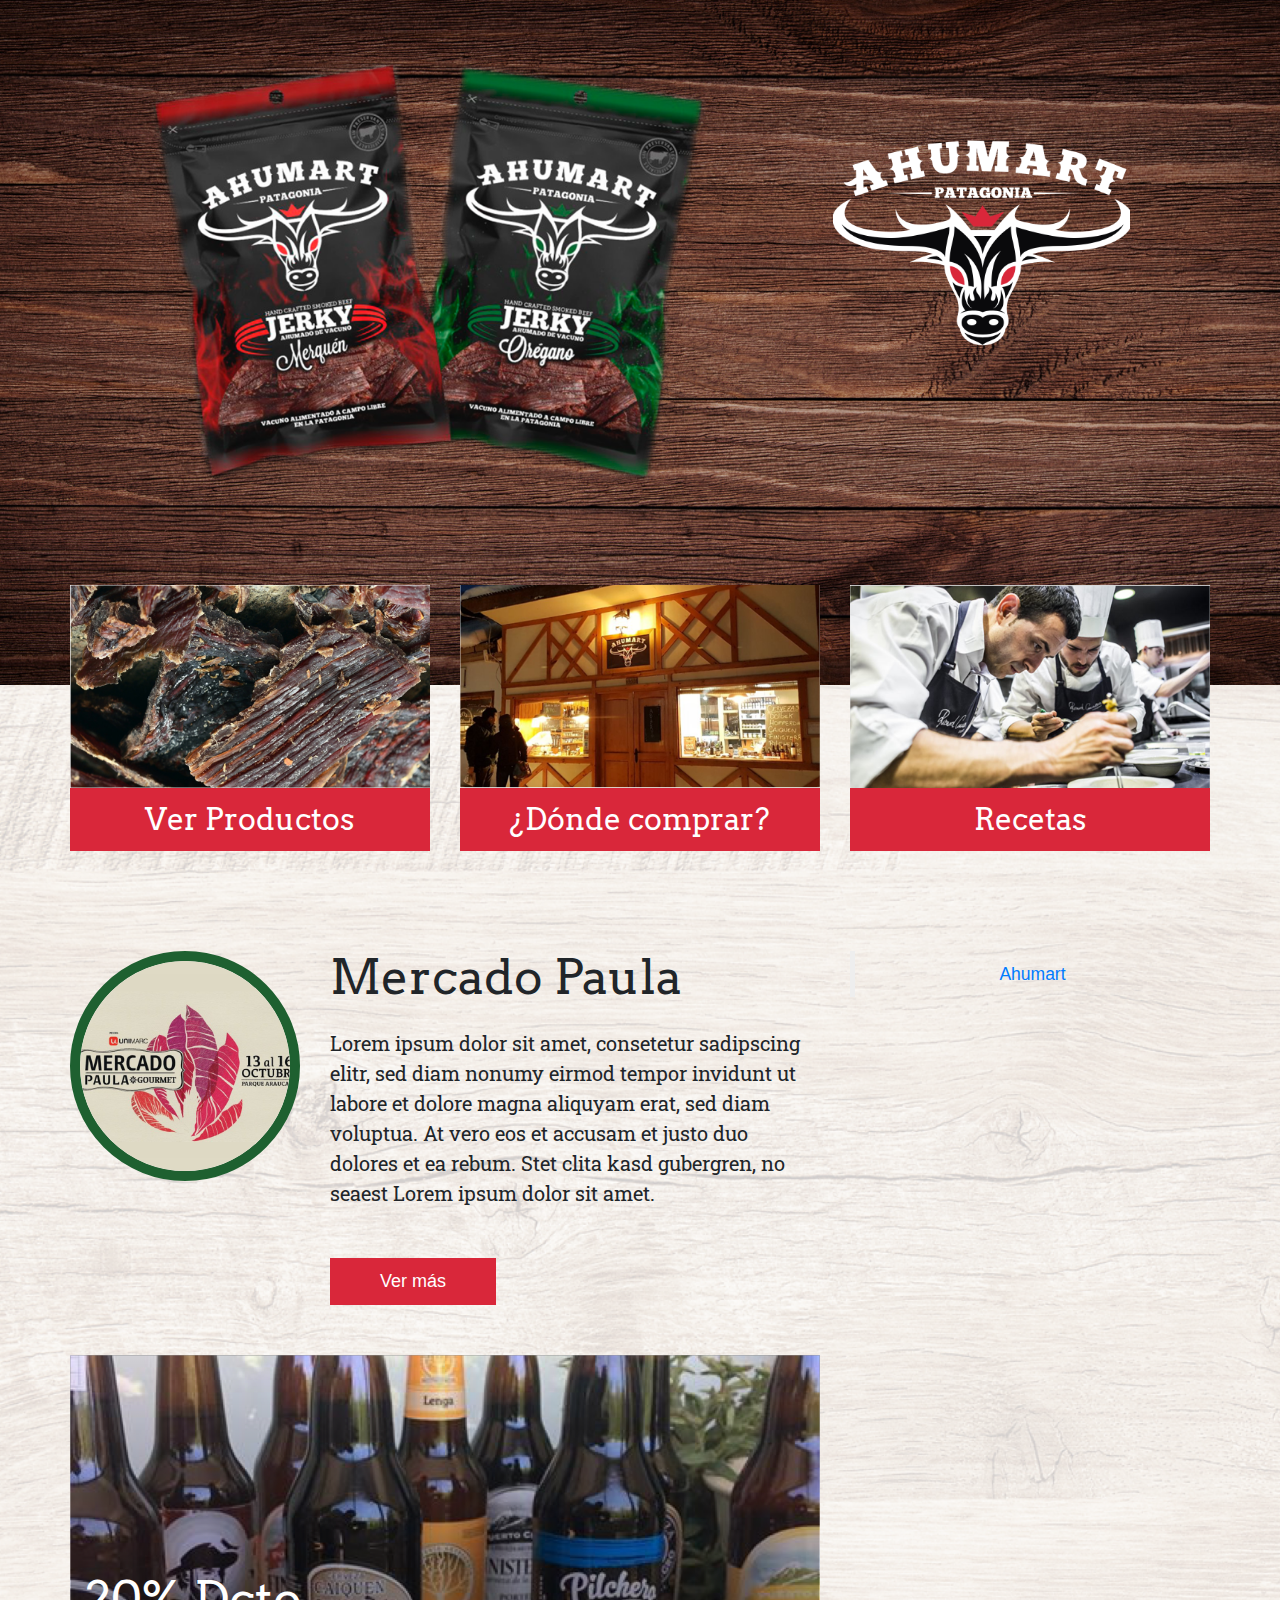
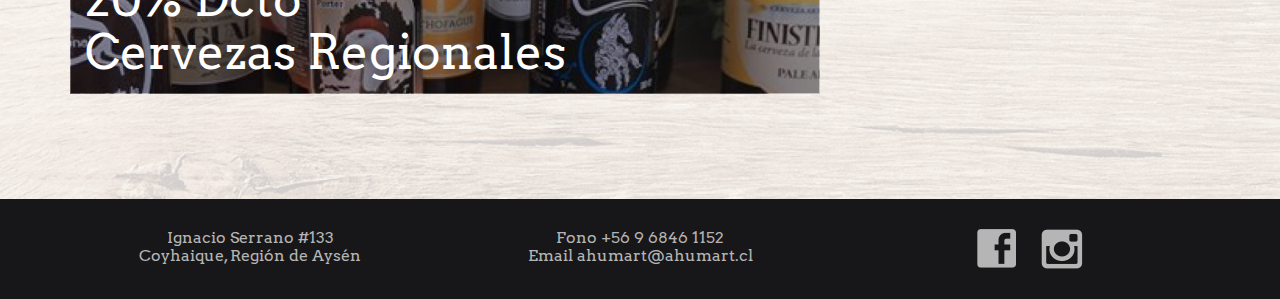
==== index.html @ 515e7581 "add index" ====
<!DOCTYPE html>
<html lang="en">
<head>
    <meta charset="UTF-8">
    <meta name="viewport" content="width=device-width, initial-scale=1.0">
    <meta http-equiv="X-UA-Compatible" content="ie=edge">
    <title>Ahumart Patagonia</title>
    <link rel="stylesheet" href="assets/css/bootstrap.min.css">
    <link rel="stylesheet" href="assets/css/normalize.css">
    <link rel="stylesheet" href="assets/css/style.css">

</head>
<body>
    <div id="fb-root"></div>
    <script>(function(d, s, id) {
        var js, fjs = d.getElementsByTagName(s)[0];
        if (d.getElementById(id)) return;
        js = d.createElement(s); js.id = id;
        js.src = 'https://connect.facebook.net/es_ES/sdk.js#xfbml=1&version=v2.12';
        fjs.parentNode.insertBefore(js, fjs);
    }(document, 'script', 'facebook-jssdk'));
    </script>
    <section class="bg-home-1">
        <div class="container">
            <div class="row">
                <div class="col-xs-12 col-sm-6 col-md-7 text-right">
                    <div class="box-img">
                        <img class="pack" src="assets/img/pack.png" alt="">
                    </div>                    
                </div>
                <div class="col-xs-12 col-sm-6 col-md-5 text-center">
                    <div class="box-img">
                        <img class="logo" src="assets/img/Logo.png" alt="">
                    </div>
                </div>
            </div>
        </div>
    </section> 
    <section class="bg-home-2">
        <div class="container">
            <div class="row">
                <div class="col-xs-12 col-sm-4 col-md-4">
                    <a class="box-link" href="">
                        <div class="boxes-home">
                            <div class="box-img ">
                                <img src="assets/img/1.png" alt="">
                            </div>
                            <div class="box-title">
                                <h2>Ver Productos</h2>
                            </div>
                        </div>
                    </a>
                </div>
                <div class="col-xs-12 col-sm-4 col-md-4">
                    <a class="box-link" href="">
                        <div class="boxes-home">
                            <div class="box-img">
                                <img src="assets/img/2.png" alt="">
                            </div>
                            <div class="box-title">
                                <h2>¿Dónde comprar?</h2>
                            </div>
                        </div>
                    </a>
                </div>
                <div class="col-xs-12 col-sm-4 col-md-4">
                    <a class="box-link" href="">
                        <div class="boxes-home">
                            <div class="box-img">
                                <img src="assets/img/3.png" alt="">
                            </div>
                            <div class="box-title">
                                <h2>Recetas</h2>
                            </div>
                        </div>
                    </a>
                </div>
            </div>
        </div>
        <div class="container">
            <div class="row">
                <div class="col-xs-12 col-sm-8 col-md-8">
                    <div class="mercado-paula">
                        <div class="row">
                            <div class="col-xs-12 col-sm-4 col-md-4">
                                <div class="box-img mercado-paula-logo">
                                    <img src="assets/img/mercado-paula.png" alt="">
                                </div>
                            </div>
                            <div class="col-xs-12 col-sm-8 col-md-8">
                                <h1 class="title">Mercado Paula</h1>
                                <p class="bajada pb-40">
                                    Lorem ipsum dolor sit amet, consetetur sadipscing elitr, sed diam nonumy eirmod tempor invidunt ut labore et dolore magna aliquyam erat, sed diam voluptua. At vero eos et accusam et justo duo dolores et ea rebum. Stet clita kasd gubergren, no seaest Lorem ipsum dolor sit amet. 
                                </p>
                                <p class="box-btn">
                                    <a class="btn-see-more " href="">Ver más</a>
                                </p>
                                
                            </div>
                        </div>
                        <div class="row">
                            <div class="col-md-12">
                                <div class="cervezas-home">
                                    <div class="shadow"></div>
                                    <h1 class="title">20% Dcto<br>Cervezas Regionales</h1>
                                </div>
                            </div>
                        </div>
                    </div>
                </div>
                <div class="col-xs-12 col-sm-4 col-md-4">
                    <div class="sidebar text-center">
                        <div class="row">
                            <div class="col-md-12">
                                <div class="fb-page"  data-href="https://www.facebook.com/Jerky.AhumArt/" data-tabs="timeline" data-small-header="false" data-adapt-container-width="true" data-hide-cover="false" data-show-facepile="true"><blockquote cite="https://www.facebook.com/Jerky.AhumArt/" class="fb-xfbml-parse-ignore"><a href="https://www.facebook.com/Jerky.AhumArt/">Ahumart</a></blockquote></div>
                            </div>
                        </div>
                        <div class="row">
                            <div class="col-md-12">
                                <iframe width="340" height="220" src="https://www.youtube-nocookie.com/embed/QXaItR_0erc?rel=0&amp;controls=0&amp;showinfo=0" frameborder="0" allow="autoplay; encrypted-media" allowfullscreen></iframe>
                            </div>
                        </div>
                    </div>
                </div>
            </div>
        </div>
    </section>

    <footer>
        <div class="container">
            <div class="row">
                <div class="col-xs-12 col-sm-4 col-md-4 text-center">
                    <p>Ignacio Serrano #133<br>Coyhaique, Región de Aysén</p>
                </div>
                <div class="col-xs-12 col-sm-4 col-md-4 text-center">
                    <p>Fono +56 9 6846 1152<br>Email ahumart@ahumart.cl</p>
                </div>
                <div class="col-xs-12 col-sm-4 col-md-4 text-center">
                    <p>
                        <a href="">
                            <img src="assets/img/ico-facebook.png" alt="">
                        </a>
                        <a href="">
                            <img src="assets/img/ico-instagram.png" alt="">
                        </a>
                    </p>
                </div>
            </div>
        </div>
    </footer>
    

</body>
</html>
---- assets/css/style.css ----
@import url('https://fonts.googleapis.com/css?family=Arvo:400,400i,700,700i');
@import url('https://fonts.googleapis.com/css?family=Roboto+Slab:100,300,400,700');

/* * {box-shadow: inset 0 0 1px 0 rgba(0,0,0,.3); background-color: rgba(0,0,0,.03);} */

/* Helpers */
.pb-40 {
    padding-bottom: 40px;
}
/* End */

header {
    background-color: #D9273A;
    height: 150px;
}

body {
    margin: 0;
}
.bg-home-1 {
    background-image: url('../img/wood-home.png');
    background-repeat: no-repeat;
    background-position: center;
    background-size: cover;
    padding-top: 50px;
    padding-bottom: 200px;

}
.bg-home-2 {
    background-image: url('../img/textura-madera.png');
    background-repeat: no-repeat;
    background-position: center;
    background-size: cover;
}
.box-img img {
    max-width: 100%;
    width: 100%;
}
.box-img .pack {
    width: 90%;
}
.box-img .logo {
    width: 65%;
    margin-top: 90px;
}
.boxes-home {
    margin-top: -100px;
}
.box-link {
    cursor: pointer;
    display: block;
}
.box-link:hover {
    text-decoration: none;
}
.box-title {
    background-color: #D9273A;
    color: #fff;
    text-align: center;
    padding: 15px;
}
.box-link h2 {
    margin: 0;
    font-family: 'Arvo';
    font-weight: 400;
}

.mercado-paula {
    padding: 100px 0;
}
.mercado-paula-logo img {
    border: 10px solid #1E6030;
    border-radius: 100%;
}
.title {
    font-size: 48px;
    font-family: 'Arvo';
    font-weight: 400;
}
.bajada {
    font-size: 20px;
    line-height: 30px;
    font-family: 'Roboto Slab';
    font-weight: 400;
    padding-top: 20px;
}
.btn-see-more {
    display: inline-block;
    background-color: #D9273A;
    padding: 10px 50px;;
    color: #fff;
    font-size: 18px;
}
.btn-see-more:hover {
    text-decoration: none;
    opacity: .8;
    color: #fff;  
}
.sidebar {
    margin-top: 100px;
}
.shadow {
    opacity: 0.43;
    background-image: linear-gradient(-180deg, rgba(0,0,0,0.00) 0%, #000000 75%);
    border: 1px solid #979797;
    height: 100%;
    width: 100%;
    position: absolute;
    z-index: 2;
}
.cervezas-home {
    background-image: url('../img/cervezas.png');
    background-repeat: no-repeat;
    background-position: center;
    background-size: cover;
    position: relative;
    margin-top: 40px;
}
.cervezas-home .title {
    color: #fff;
    padding: 218px 15px 15px;
    position: relative;
    z-index: 3;
}

footer {
    background: #171719;
    color: #B6B5B5;
    font-family: 'Arvo';
    font-size: 16px;
    line-height: 18px;
    padding: 30px;
}

.fb-page {
    margin-bottom: 20px;
}

footer p {
    margin: 0;
}
footer a {
    display: inline-block;
}
footer a:hover {
    text-decoration: none;
} 
footer a:first-child {
    margin-right: 20px;
}

@media screen and ( max-width:767px) {
    .bg-home-2 {
        padding-top: 20px;
    }
    .boxes-home {
        margin-top: 0;
        margin: 20px 0;
    }
    .box-link {
        margin: 20px 0;
    }
    .box-title h2 {
        font-size: 16px;
        line-height: 20px;
    }
    .mercado-paula {
        padding-top: 50px;
        padding-bottom: 30px;
    }
    .mercado-paula-logo {
        text-align: center;
    }
    .mercado-paula-logo img {
        width: 50%;
    }
    .title {
        font-size: 30px;
        padding-top: 30px;
    }
    .mercado-paula .bajada {
        font-size: 16px;
        line-height: 26px;
    }
    .box-btn {
        text-align: center;
    }
    .cervezas-home {
        margin-top: 70px;
    }
    .sidebar {
        margin-top: 0;
    }
    footer p {
        margin: 10px 0;
    }
 

}
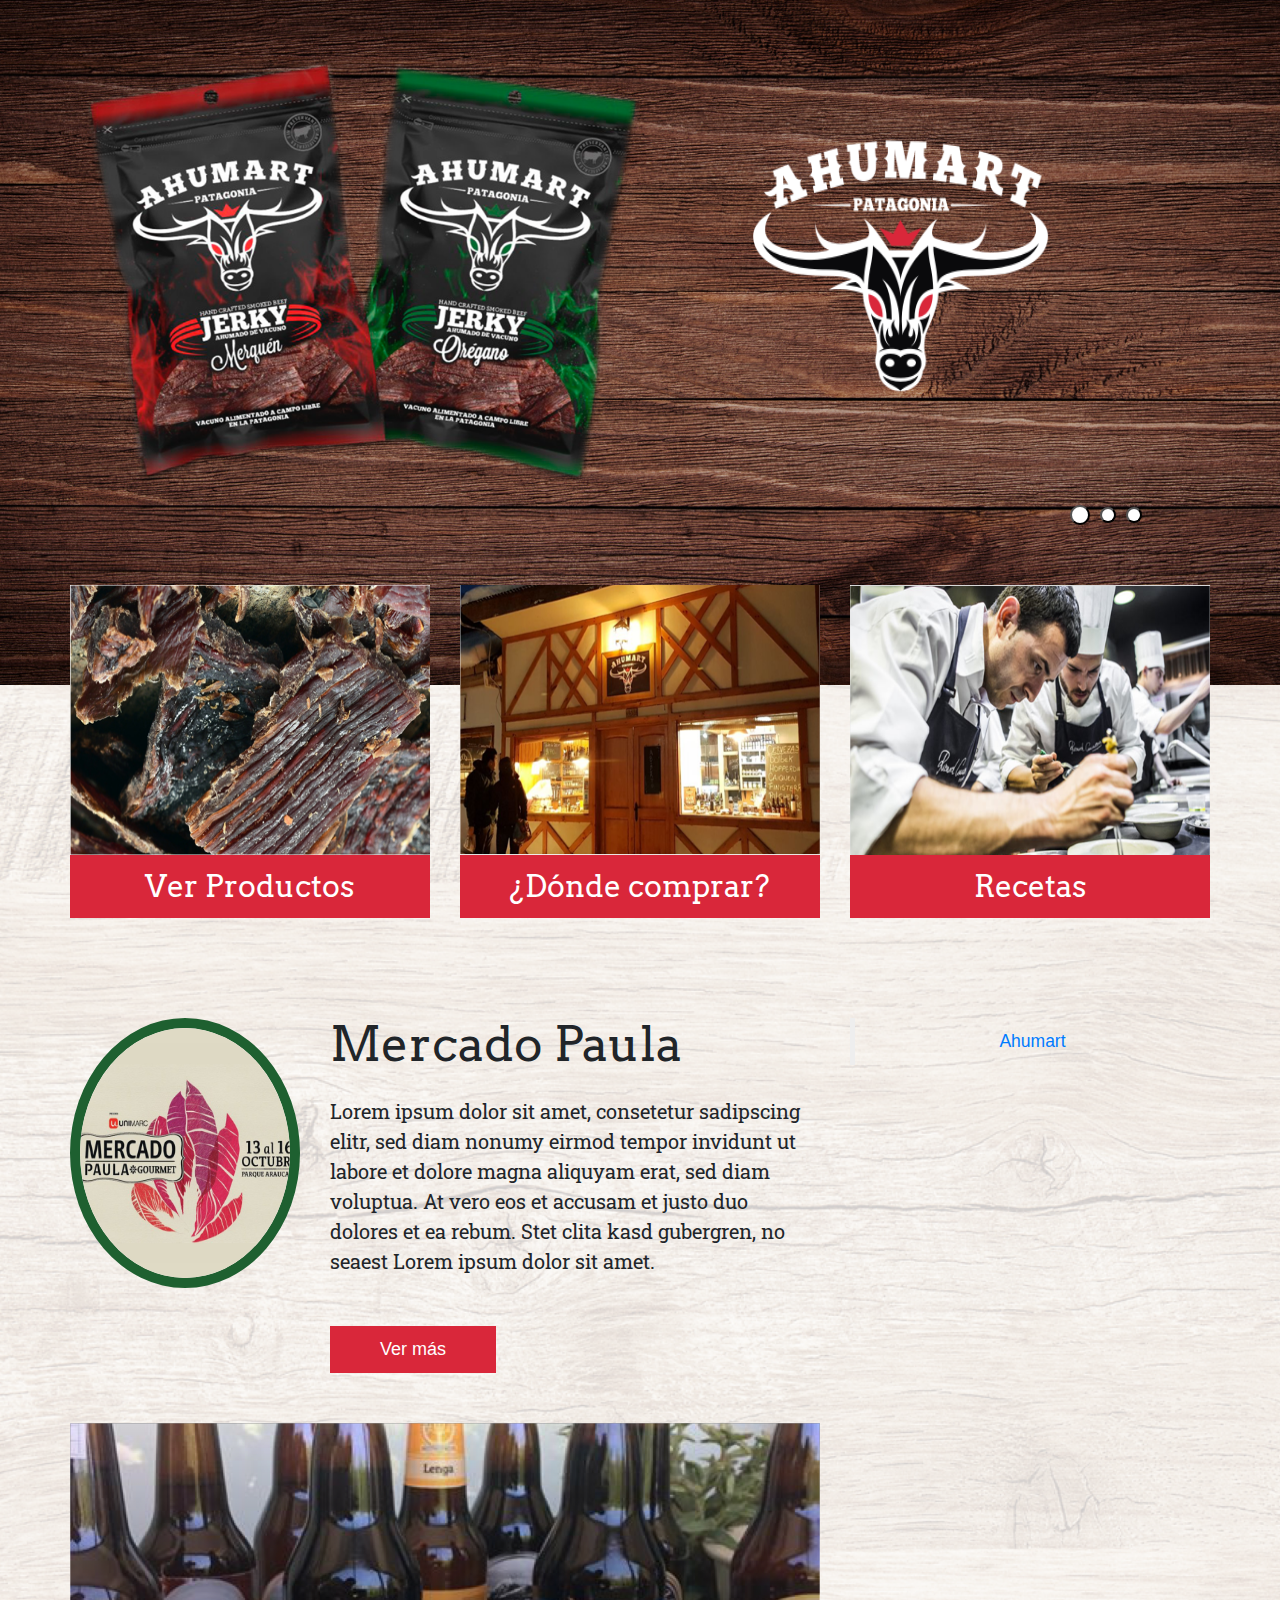
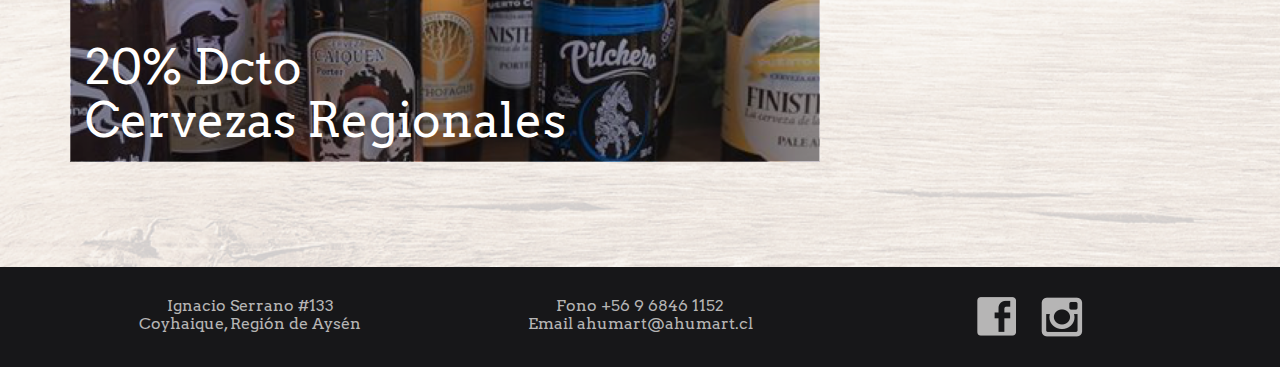
==== commit 89f74f36: "add donde encontrarnos page" ====
--- a/index.html
+++ b/index.html
@@ -6,6 +6,7 @@
     <meta http-equiv="X-UA-Compatible" content="ie=edge">
     <title>Ahumart Patagonia</title>
     <link rel="stylesheet" href="assets/css/bootstrap.min.css">
+    <link rel="stylesheet" href="assets/css/slick.css">
     <link rel="stylesheet" href="assets/css/normalize.css">
     <link rel="stylesheet" href="assets/css/style.css">
 
@@ -21,16 +22,52 @@
     }(document, 'script', 'facebook-jssdk'));
     </script>
     <section class="bg-home-1">
-        <div class="container">
-            <div class="row">
-                <div class="col-xs-12 col-sm-6 col-md-7 text-right">
-                    <div class="box-img">
-                        <img class="pack" src="assets/img/pack.png" alt="">
-                    </div>                    
+        <div class="slider-home home">
+            <div class="box-img">
+                <div class="container">
+                    <div class="row">
+                        <div class="col-xs-12 col-sm-6 col-md-7 text-right">
+                            <div class="box-img">
+                                <img class="pack" src="assets/img/pack.png" alt="">
+                            </div>                    
+                        </div>
+                        <div class="col-xs-12 col-sm-6 col-md-5 text-center">
+                            <div class="box-img logo-hide">
+                                <img class="logo" src="assets/img/Logo.png" alt="">
+                            </div>
+                        </div>
+                    </div>
                 </div>
-                <div class="col-xs-12 col-sm-6 col-md-5 text-center">
-                    <div class="box-img">
-                        <img class="logo" src="assets/img/Logo.png" alt="">
+            </div>
+            <div class="box-img">
+                <div class="container">
+                    <div class="row">
+                        <div class="col-xs-12 col-sm-6 col-md-7 text-right">
+                            <div class="box-img">
+                                <img class="pack" src="assets/img/pack.png" alt="">
+                            </div>                    
+                        </div>
+                        <div class="col-xs-12 col-sm-6 col-md-5 text-center">
+                            <div class="box-img logo-hide">
+                                <img class="logo" src="assets/img/Logo.png" alt="">
+                            </div>
+                        </div>
+                    </div>
+                </div>
+            </div>
+            <div class="box-img">
+                <div class="container">
+                    <div class="row">
+                        <div class="col-xs-12 col-sm-6 col-md-7 text-right">
+                            <div class="box-img">
+                                <img class="pack" src="assets/img/pack.png" alt="">
+                            </div>                    
+                        </div>
+                        <div class="col-xs-12 col-sm-6 col-md-5 text-center">
+                            <div class="box-img logo-hide">
+                                <img class="logo" src="assets/img/Logo.png" alt="">
+                            </div>
+                        </div>
                     </div>
                 </div>
             </div>
@@ -95,7 +132,6 @@
                                 <p class="box-btn">
                                     <a class="btn-see-more " href="">Ver más</a>
                                 </p>
-                                
                             </div>
                         </div>
                         <div class="row">
@@ -148,7 +184,9 @@
             </div>
         </div>
     </footer>
-    
+    <script src="assets/js/jquery-3.2.1.js"></script>
+    <script src="assets/js/slick.min.js"></script>
+    <script src="assets/js/home.js"></script>
 
 </body>
 </html>     --- a/assets/css/style.css
+++ b/assets/css/style.css
@@ -1,7 +1,7 @@
 @import url('https://fonts.googleapis.com/css?family=Arvo:400,400i,700,700i');
 @import url('https://fonts.googleapis.com/css?family=Roboto+Slab:100,300,400,700');
 
-/* * {box-shadow: inset 0 0 1px 0 rgba(0,0,0,.3); background-color: rgba(0,0,0,.03);} */
+/* {box-shadow: inset 0 0 1px 0 rgba(0,0,0,.3); background-color: rgba(0,0,0,.03);} */
 
 /* Helpers */
 .pb-40 {
@@ -11,7 +11,9 @@
 
 header {
     background-color: #D9273A;
-    height: 150px;
+    height: 100px;
+    text-align: center;
+    vertical-align: middle;
 }
 
 body {
@@ -32,9 +34,68 @@
     background-position: center;
     background-size: cover;
 }
+.slider-home.home img {
+    height: auto;
+}
+.slider-home .slick-prev {
+    background-image: url(../img/slider-prev.png);
+    background-repeat: no-repeat;
+    background-size: 10px 16px;
+    background-position: center;
+    right: 45%;
+    bottom: 0;
+    z-index: 2;
+    outline: 0;
+    cursor: pointer;
+}
+.slider-home .slick-next {
+    background-image: url(../img/slider-next.png);
+    background-repeat: no-repeat;
+    background-size: 10px 16px;
+    background-position: center;
+    left: 45%;
+    bottom: 0;
+    z-index: 2;
+    outline: 0;
+    cursor: pointer;
+}
+.slider-home .slick-arrow {
+    position: absolute;
+    color: transparent;
+    background-color: transparent;
+    transform: translate(0, -50%);
+    border: none;
+    opacity: 0.7;
+} 
+.slider-home .slick-dots {
+    position: absolute;
+    bottom: -60px;
+    list-style: none;
+    padding-left: 20px;
+    right: 010%;
+    margin-bottom: 20px;
+    font-size: 0;
+    display: inline-block;  
+}
+.slider-home .slick-dots li {
+    display: inline-block;
+    margin-right: 10px;
+}
+.slider-home .slick-dots li.slick-active > button {
+    width: 20px;
+    height: 20px;
+}
+.slider-home .slick-dots li > button  {
+    height: 16px;
+    width: 16px;
+    border-radius: 100%;
+    background-color: #fff;
+    cursor: pointer;
+}
 .box-img img {
     max-width: 100%;
     width: 100%;
+    min-height: 270px;
 }
 .box-img .pack {
     width: 90%;
@@ -122,6 +183,565 @@
     position: relative;
     z-index: 3;
 }
+.fb-page {
+    padding-bottom: 20px;
+}
+/* Quiénes Somos */
+.bg-home-2.quienes-somos {
+    position: relative;
+    z-index: 2;
+    overflow: hidden;
+}
+.quienes-somos .quienes-somos-1 {
+    background-image: url('../img/foto-1.png');
+    background-position: right;
+    background-repeat: no-repeat;
+    background-size: cover;
+    z-index: 2;
+    height: 100%;
+    width: 51%;
+    position: absolute;
+    top: 0;
+    right: 50%;
+}
+
+.quienes-somos .quienes-somos-2 {
+    background-image: url('../img/foto-2.png');
+    background-position: bottom;
+    background-repeat: no-repeat;
+    background-size: cover;
+    z-index: 2;
+    height: 101%;
+    width: 51%;
+    position: absolute;
+    top: 0;
+    left: 50%;
+}
+.quienes-somos-content {
+    padding: 50px;
+}
+.quienes-somos-content h2 {
+    font-size: 30px;
+    line-height: 49px;
+    font-family: 'Arvo'
+}
+.quienes-somos-content .bajada {
+    padding-bottom: 40px;
+}
+.quienes-somos-content .box-img {
+    margin-bottom: 40px;
+}
+.bg-3 {
+    background-image: url('../img/foto-fondo.png');
+    background-position: bottom;
+    background-repeat: no-repeat;
+    background-size: cover;
+    padding-bottom: 70px;
+}
+
+.bg-3 .quienes-somos-avatar  img {
+    border-radius: 100%;
+    border: 10px solid #D9273A;
+    margin-bottom: 40px;
+    width: 65%;
+}
+.bg-3 .title {
+    font-size: 40px;
+    color: #fff;
+    font-family: 'Arvo';
+    padding: 50px 0;
+}
+.bg-3 .subtitle {
+    font-family: 'Arvo';
+    font-size: 30px;
+    line-height: 36px;
+    color: #fff;
+}
+.bg-3 .bajada {
+    font-family: 'Roboto Slab';
+    color: #fff;
+    font-size: 20px;
+    padding-bottom: 60px;
+    padding: 0 10px;
+}
+
+/* Jerky */
+
+.bg-home-2.jerky {
+    position: relative;
+}
+.jerky .jerky-bg {
+    background-image: url('../img/principal.png');
+    background-position: center;
+    background-repeat: no-repeat;
+    background-size: cover;
+    z-index: 2;
+    height: 100%;
+    width: 51%;
+    position: absolute;
+    top: 0;
+    right: 50%;
+}
+.jerky .box-img.ornamento {
+    display: none;
+}
+.jerky .box-img .img-ornamento {
+    width: 30%;
+}
+
+.bg-4 {
+    background-image: url('../img/bg-fire.png');
+    background-position: top;
+    background-repeat: no-repeat;
+    background-size: cover;
+    padding-top: 70px;
+}
+.bg-4 .box-img.border {
+    border: 1px solid  #E6E6E6;
+}
+
+.bg-4 .title {
+    color: #fff;
+    font-size: 40px; 
+    line-height: 49px;
+    font-family: 'Arvo';
+    font-weight: 400;
+    padding-bottom: 50px;
+}
+.bg-4 .receta {
+    background-color: #E6E6E6;   
+    padding: 15px;
+    min-height: 200px;
+}
+
+.bg-4 .subtitle {
+    font-family: 'Arvo';
+    font-size: 12px;
+    line-height: 21px;
+    color: #272727;
+}
+.bg-4 .bajada {
+    font-family: 'Roboto Slab';
+    color: #272727;
+    font-size: 12px;
+    line-height: 17px;
+    min-height: 100px;
+}
+.bg-4 .receta .box-link {
+    margin-top: 30px;
+   
+}
+.bg-4 .receta a {
+    display: inline-block;
+    background-color: #171719;
+    color: #fff;
+    padding: 10px 30px;
+    font-size: 16px;
+    border:1px solid #171719;
+    font-family: 'Arvo';
+}
+.bg-4 .receta a:hover {
+    background-color: #E6E6E6;
+    color: #171719;
+    text-decoration: none;
+}
+.box-numbers, .box-numbers.dark {
+    margin-top: 50px;
+    text-align: center;
+    float: right;
+    padding-bottom: 70px;
+}
+.number, .box-numbers.dark .number {
+    border: 4px solid #fff; 
+    color: #fff;
+    margin-left: 15px;
+    display: inline-block;
+    font-family: 'Arvo';
+    font-weight: 400;
+    font-size: 24px;
+}
+.box-numbers.dark .number {
+    border: 4px solid #171719;; 
+    color: ##171719;;
+    margin-left: 15px;
+    display: inline-block;
+    font-family: 'Arvo';
+    font-weight: 400;
+    font-size: 24px;
+}
+.number a {
+    display: inline-block;
+    padding: 10px 22px;;
+    color: #fff;
+    outline: none;
+}
+.box-numbers.dark .number a {
+    color: #171719;
+}
+.number:hover {
+    text-decoration: none;
+    background-color: #fff;
+}
+.number:hover a {
+    color: #171719;
+}
+.number:hover a:hover {
+    text-decoration: none;
+}
+
+/* Modal receta */
+#modal-receta, #modal-prensa {
+    padding: 50px;
+    padding-top: 50px;
+    width: 50%;
+    position: relative;
+    padding-bottom: 200px;
+}
+.box-ico-share {
+    position: absolute;
+    background-image: url(../img/ico-share.png);
+    width: 40px;
+    height: 40px;
+    background-position: center;
+    background-repeat: no-repeat;
+    background-size: 30px;
+    right:50px ;
+    top: 20px;
+}
+.img {
+    background-color: #d8d8d8;
+    height: 250px;
+}
+#modal-receta .title, #modal-prensa .title {
+    padding-bottom: 40px;
+    font-size: 40px; 
+    padding-top: 70px;
+}
+#modal-receta .subtitle, #modal-prensa .subtitle {
+    font-size: 24px;
+    padding-top: 40px;
+    padding-left: 15px;
+    font-family: 'Roboto Slab';
+}
+#modal-receta .bajada, #modal-prensa .bajada {
+    padding: 15px;
+}
+#modal-receta .lista-ingredientes {
+    list-style: none;
+    padding: 15px;
+    font-size: 20px;
+    font-family: 'Roboto Slab';
+    padding-bottom: 50px;
+}
+
+#modal-receta .next, #modal-prensa .next  {
+    position: absolute;
+    right: 20px;
+    bottom: 50px;
+    text-align: right;
+    padding-top: 60px;
+    font-size: 24px;
+}
+#modal-receta .next a, #modal-prensa .next a  {
+    background-image: url('../img/ico-next.png');
+    padding-right: 50px;
+    background-repeat: no-repeat;
+    background-position: 90%;
+    color: #171719;
+    font-family: 'Arvo';
+    transition: all ease-in-out .3s;
+}
+#modal-receta .next a:hover, #modal-prensa .next a:hover {
+    text-decoration: none;
+    background-position: 100%;
+    
+}
+.fancybox-close-small {
+    display: none;
+}
+/* Dónde encontrarnos */
+.bg-donde-encontrarnos {
+    background-image: url('../img/principal-carne.png');
+    background-position: top;
+    background-repeat: no-repeat;
+    background-size: cover;
+    padding: 70px 0 0;
+}
+.bg-home-2.donde-encontrarnos .bg-white {
+    background-color: #fff;
+    padding: 30px 0;
+}
+.bg-home-2.donde-encontrarnos {
+    padding: 30px 0;
+}
+.bg-home-2.donde-encontrarnos .box-img {
+    border: 1px solid #ededed;
+    box-shadow: 5px 4px 10px 0px rgba(0, 0, 0, .2);
+   
+}
+.bg-home-2.donde-encontrarnos .box-img img {
+    max-width: 100%;
+    width: 100%;
+    border: 3px solid #fff;
+    max-height: 200px;
+}
+.bg-home-2.donde-encontrarnos .content {
+    padding: 20px;
+}
+.bg-home-2.donde-encontrarnos .content .title-local {
+    font-size: 30px;
+}
+.bg-home-2.donde-encontrarnos .content .title-local a:after {
+    content: '';
+    background-image: url(../img/slider-prev.png);
+    background-repeat: no-repeat;
+    background-position: center;
+    background-color: #ededed;
+    background-size: 10px;
+    height: 20px;
+    width: 20px;
+    display: inline-block;
+    border-radius: 100%;
+    padding: 12px;
+    margin-left: 10px;
+    transition: all ease-in-out .3s;
+}
+.bg-home-2.donde-encontrarnos .content .title-local a:hover {
+    text-decoration: none;
+}
+.bg-home-2.donde-encontrarnos .content .title-local a:hover:after {
+    margin-right: 25px;
+    background-color: #007bff;
+}
+.bg-home-2.donde-encontrarnos .content p {
+    font-size: 18px;
+}
+.bg-home-2.donde-encontrarnos .content .rute-local {
+    font-size: 18px;
+}
+.bg-donde-encontrarnos .boxes-home {
+    margin-top: 20px;
+}
+.bg-donde-encontrarnos .box-link .boxes-home .box-img img {
+    max-height: 200px;
+    height: 200px;
+}
+.bg-donde-encontrarnos .box-link h2 {
+    font-size: 20px;
+}
+.bg-donde-encontrarnos .boxes-home .box-title {
+    background-color: #171719;
+    color: #fff;
+    text-align: center;
+    padding: 15px;
+    font-size: 20px;
+}
+.m-show {
+    display: none;
+}
+.bg-donde-encontrarnos .boxes-home .box-title.active{
+    background-color: #D9273A;
+}
+.bg-donde-encontrarnos .subtitle {
+    color: #fff;
+    font-size: 30px;
+    border: none;
+    font-family: 'Arvo';
+    padding-top: 35px;
+}
+.bg-donde-encontrarnos .title {
+    padding: 40px 0 15px;
+    border-bottom: 8px solid #fff;
+    color: #fff;
+    margin-bottom: 30px;
+}
+.bg-donde-encontrarnos .title.elegido {
+    border: none;
+    margin-bottom: 0;
+    padding-top: 100px;
+} 
+.bg-donde-encontrarnos .visit {
+    padding: 20px;
+    border: 5px solid #fff;
+    font-family: 'Arvo';
+    font-size: 24px;
+    color: #fff;
+}
+.bg-donde-encontrarnos .visit.mobile-show {
+    display: none;
+} 
+.bg-donde-encontrarnos .visit h6 {
+    font-size: 18px;
+}
+/* Prensa */
+.bg-4.prensa {
+    background-image: url('../img/fondo.png');
+    background-position: top;
+    background-repeat: no-repeat;
+    background-size: cover;
+    padding: 70px 0;
+}
+.bg-4.prensa .box-numbers , .bg-home-2.prensa .box-numbers.dark  {
+    display: none;
+}
+.bg-4.prensa .receta {
+    background-color: #272727;;   
+    padding: 15px;
+    min-height: 200px;
+}
+.bg-home-2.prensa {
+    padding-bottom: 100px;
+}
+.bg-home-2.prensa .title {
+    padding: 40px 0 15px;
+    border-bottom: 8px solid #272727;
+    margin-bottom: 30px;
+}
+.bg-home-2.prensa .row {
+    padding-bottom: 30px;
+}
+.bg-4.prensa .subtitle {
+    color:#B6B5B5;
+    font-size: 18px;
+    padding-top: 30px;
+}
+.bg-4.prensa .bajada {
+    color: #B6B5B5;
+    font-size: 12px;
+}
+.bg-4.prensa .receta .box-link a  {
+    background-color: #D8D8D8;
+    color: #171719;
+    border: 1px solid transparent;
+}
+.bg-4.prensa .receta .box-link a:hover {
+    color: #d8d8d8;
+    background-color: #171719;
+    border: 1px solid #d8d8d8;
+}
+
+/* Contacto */
+.bg-5 {   
+    background-image: url('../img/fondo-contacto.png');
+    background-position: top;
+    background-repeat: no-repeat;
+    background-size: cover;
+    padding-bottom: 150px;
+    position: relative;
+}
+.title.contacto {
+    padding: 30px 0;
+    padding-top: 60px;
+    color: #fff;
+}
+.bg-toro {
+    position: absolute;
+    left: 0;
+    top: 25%;
+    width: 100%;
+}
+.bg-toro img {
+    width: 50%;
+}
+.box-img.banner-tienda img {
+    height: 200px;
+}
+.box-img.logo img {
+    width: 60%;
+    margin-top: 50px;
+}
+.title-follow {
+    font-size: 30px;
+    color: #B6B5B5;
+    font-family: 'Arvo';
+    margin-bottom: 20px;
+}
+
+.box-img.logo a img {
+    width: 100%;
+    margin-top: 20px;
+}
+.bg-green {
+    background-color: #1E6030;
+    padding: 50px 0;
+    font-family: 'Arvo';
+    font-size: 24px;
+    color: #fff;
+}
+.bg-5 form input {
+    width: 100%;
+    margin-top: 20px;
+    height: 40px;
+    padding-left: 15px;
+    font-family: 'Arvo';
+    font-size: 18px;
+}
+.bg-5 form textarea {
+    margin-top: 20px;
+    width: 100%;
+    padding-left: 15px;
+    height: 150px;
+    padding-top: 14px;
+    font-family: 'Arvo';
+    font-size: 18px;
+}
+.bg-5 form .btn-send {
+    background-color: #D9273A;
+    color: #fff;
+    width: 100%;
+    border: transparent;
+}
+.content-follow a {
+    margin-right: 10px;
+    outline: 0;
+
+}
+.content-follow a:hover {
+    text-decoration: none;
+}
+/* Tienda */
+.bg-red {
+    background-color: #D9273A;
+    padding: 50px 0;
+    font-family: 'Arvo';
+    font-size: 24px;
+    color: #fff;
+}
+.bg-home-2.prensa.tienda {
+    padding-bottom: 0 !important;
+}
+.tienda-description {
+    padding: 60px 0;
+}
+.slider-home img {
+   height: 600px;
+   width: 100%;
+}
+.oferta-semanal {
+    padding-bottom: 60px;
+}
+.box-oferta {
+    padding-top: 40px;
+}
+.box-oferta h1.title  {
+    font-family: 'Arvo';
+    font-size: 40px;
+    padding-bottom: 0px;
+}
+.box-oferta .bajada {
+    color: #fff;
+    font-size: 20px;
+    font-family: 'Roboto Slab';
+    line-height: 30px;
+}
+.oferta-semanal .title.mobile-show {
+    display: none;
+}
+#map {
+    height: 400px;
+    width: 100%;
+}
+/* Footer */
 
 footer {
     background: #171719;
@@ -130,10 +750,6 @@
     font-size: 16px;
     line-height: 18px;
     padding: 30px;
-}
-
-.fb-page {
-    margin-bottom: 20px;
 }
 
 footer p {
@@ -149,14 +765,85 @@
     margin-right: 20px;
 }
 
+
+
+
+
+
+
+@media screen and ( max-width:991px) {
+    .jerky .jerky-bg {
+        position: relative;
+        height: 360px;
+        right: 0;
+        width: 100%;
+    }
+    .bg-4 .bajada {
+        min-height: 150px;
+    }
+    #modal-receta, #modal-prensa {
+        padding: 50px;
+        width: 90%;
+    }
+    .bg-toro {
+        display: none;
+    }
+    .box-title {
+        min-height: 100px;
+    }
+    .quienes-somos .quienes-somos-1 {
+        position: relative;
+        height: 367px;
+        right: 0;
+        width: 100%;
+        background-position: top;
+        margin-top: 20px;
+    }
+    .quienes-somos .quienes-somos-2 {
+        position: relative;
+        height: 360px;
+        width: 100%;
+        left: 0;
+        background-position: right;
+    }
+    .quienes-somos-content {
+        padding: 50px 0;
+    }
+    .quienes-somos-content .bajada {
+        font-size: 16px;
+        line-height: 26px;
+    }
+    .quienes-somos-content .box-img .cuchillo {
+        width: 100%;
+    }
+    .bg-donde-encontrarnos .subtitle {
+        text-align: center;
+    }
+    .visit.hide-mobile {
+        display: none;
+    }
+}
+
 @media screen and ( max-width:767px) {
+    .bg-home-1 {
+        padding-bottom: 100px;
+    }
     .bg-home-2 {
         padding-top: 20px;
+    }
+    .box-img .pack {
+        width: 100%;
+    }
+    .box-title {
+        min-height: 0;
     }
     .boxes-home {
         margin-top: 0;
         margin: 20px 0;
     }
+    .logo-hide {
+        display: none;
+    }
     .box-link {
         margin: 20px 0;
     }
@@ -168,6 +855,9 @@
         padding-top: 50px;
         padding-bottom: 30px;
     }
+    .quienes-somos-content .box-img .cuchillo {
+        width: 50%;
+    }
     .mercado-paula-logo {
         text-align: center;
     }
@@ -191,9 +881,142 @@
     .sidebar {
         margin-top: 0;
     }
+   
+    .bg-3 .title {
+        font-size: 30px;
+        line-height: 37px;
+    }
+    .bg-3 .subtitle {
+        font-size: 24px;
+        line-height: 30px;
+    }
+
+    .bg-3 .bajada {
+        font-size: 14px;
+        line-height: 30px;
+        padding-bottom: 60px;
+    }
+    .box-img.quienes-somos-avatar img {
+        width: 50%;
+    } 
+   
+    .bg-4 {
+        padding-top: 40px;
+        /* background-image: url('../img/fondo.png'); */
+    }
+    .bg-4 .box-img.border {
+        margin-top: 45px;
+    }
+    .box-numbers {
+        float: none;
+    }
+    .bg-4.prensa .box-numbers , .bg-home-2.prensa .box-numbers.dark{
+        display: block;
+        float:none;
+    }
+    .bg-4.prensa .box-img.galeria, .bg-home-2.prensa .box-img.galeria {
+        margin-bottom: 30px;
+    }
+    .bg-home-2.prensa .row {
+        padding-bottom: 0;  
+    }
+    .bg-4 .title {
+        padding-bottom: 0;
+    }
+    .bg-4 .bajada {
+        min-height: 100px;
+    }
+    #modal-receta, #modal-prensa {
+        padding: 20px;
+        padding-bottom: 70px;
+    }
+    #modal-receta .title, #modal-prensa .title {
+        font-size: 30px;
+    }
+    #modal-receta .subtitle, #modal-prensa .subtitle {
+        font-size: 18px; 
+    }
+    #modal-receta .bajada, #modal-receta .lista-ingredientes, #modal-prensa .bajada  {
+        font-size: 14px;
+        line-height: 27px;
+    }
+    #modal-receta .next, #modal-prensa .next {
+        text-align: center;
+        padding-top: 70px;
+        position: relative;
+        right: 0;
+    }
+    #modal-receta .next a, #modal-prensa .next a {
+        background-size: 13px;
+    }
+    .bg-5 .box-img.logo {
+        display: none;
+    }
+    .bg-5 form {
+        margin-bottom: 50px;
+    }
+    .content-follow {
+        margin-top: 50px;
+    }
+    .bg-green .mt, .bg-red .mt  {
+        margin-top: 50px;
+    }
+    .bg-home-2.prensa.tienda .box-numbers.dark {
+        display: block;
+    }
+    .bg-4.oferta-semanal {
+        background-image: url('../img/fondo.png');
+    }
+    .oferta-semanal .title.mobile-show {
+        display:block;
+    }
+    .box-oferta h1.title  {
+        display: none;
+    }
+    .slider-home img {
+        height: 300px;
+    }
+    .slider-home .slick-next {
+        left: 35%;
+    }
+    .slider-home .slick-prev {
+        right: 35%;
+    }
+    .bg-donde-encontrarnos .visit {
+        display: none;
+    }
+    .bg-donde-encontrarnos .visit.mobile-show {
+        display: block;
+        margin-top: 50px;
+    }
+    .m-hide {
+        display: none;
+    }
+    .m-show {
+        display: block;
+    }
+    .m-show .title.elegido {
+        padding-bottom: 30px;
+    }
+    .bg-donde-encontrarnos {
+        padding-bottom: 70px;
+    }
+    .bg-home-2.donde-encontrarnos .content .title-local {
+        padding-top: 20px;
+    }
+    .bg-home-2.donde-encontrarnos .bg-white {
+        padding-bottom: 0;
+    }
     footer p {
         margin: 10px 0;
     }
- 
-
+}
+
+@media screen and ( max-width:640px) { 
+    .jerky .box-img.ornamento {
+        display: block;
+    }
+    .jerky .bajada {
+        padding-bottom: 0;
+    }
 }